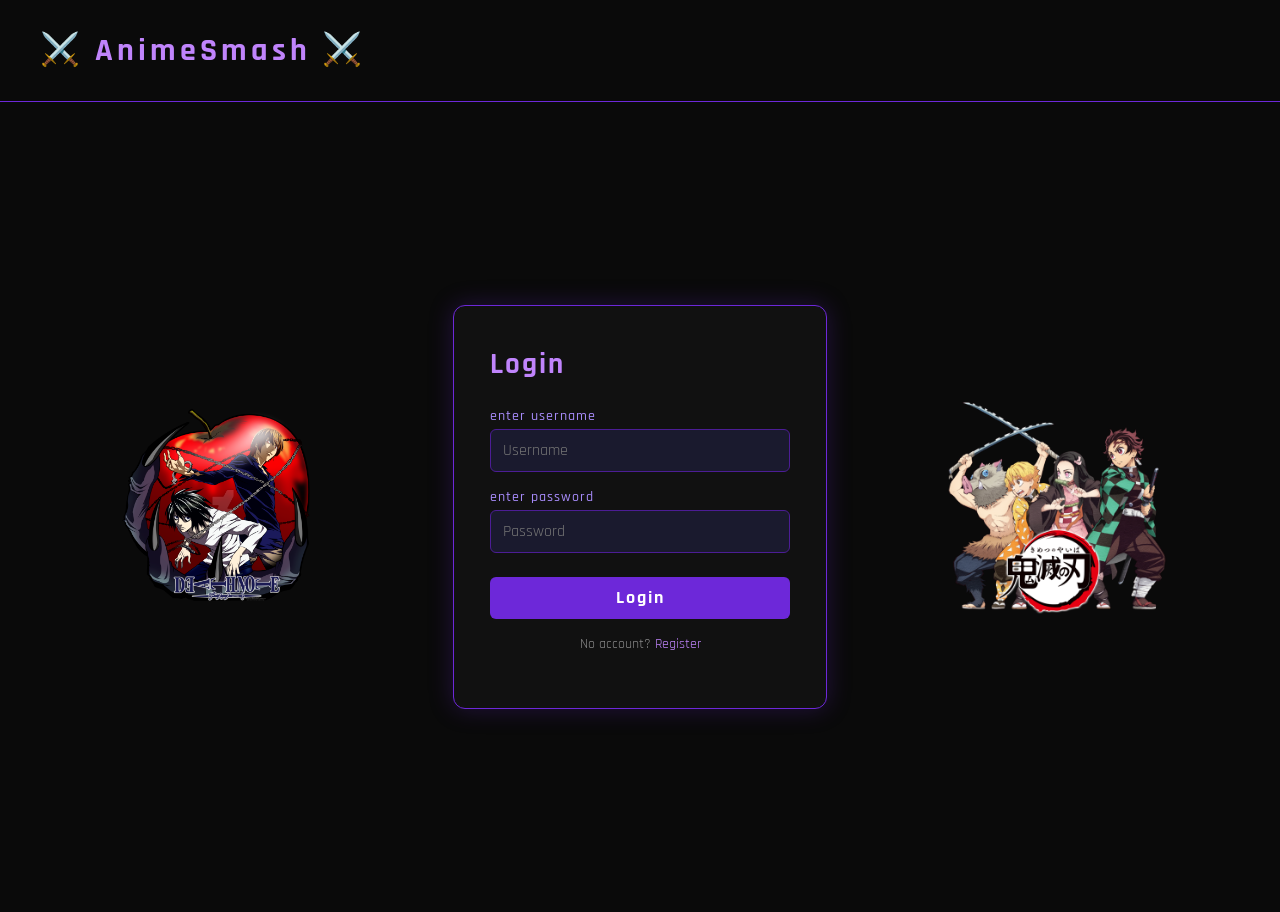
==== index.html @ e08845b7 "initial commit" ====
<!DOCTYPE html>
<html lang="en">
<head>
    <meta charset="UTF-8">
    <meta name="viewport" content="width=device-width, initial-scale=1.0">
    <title>AnimesMash</title>
    <link rel="stylesheet" href="style.css">
</head>
<body>
    <nav>
        <h1>⚔️ AnimeSmash ⚔️</h1>
    </nav>
    <div class="auth-scene">
        <img src="assets/deathnote.png" id="left-char" class="side-img">

        <div id="auth-box">
    <!-- Login Form -->
    <div id="login-form">
        <h2>Login</h2>
        <h5>enter username</h5>
        <input type="text" id="login-username" placeholder="Username">
        <h5>enter password</h5>
        <input type="password" id="login-password" placeholder="Password">
        <button onclick="login()">Login</button>
        <p id="errorMsg" style="color: red;"></p>
        <p>No account? <span onclick="toggleForm()">Register</span></p>
    </div>

    <!-- Register Form -->
    <div id="register-form" style="display:none">
        <h2>Register</h2>
        <input type="text" id="reg-username" placeholder="Username">
        <input type="email" id="reg-email" placeholder="Email">
        <input type="password" id="reg-password" placeholder="Password">
        <button onclick="register()">Register</button>
        <p id="regerrorMsg" style="color: red;"></p>
        <p>Have an account? <span onclick="toggleForm()">Login</span></p>
    </div>
        </div>
        <img src="assets/demonslayer.png" id="right-char" class="side-img">
        <!-- Animation images -->
    <img src="assets/blueball.png" id="blue-ball" class="ball-img" style="display:none">
    <img src="assets/redball.png" id="red-ball" class="ball-img" style="display:none">
    <img src="assets/gojo.png" id="gojo-img" style="display:none; position:absolute; width:350px;">
    <img src="assets/purpleball.png" id="purple-ball" style="display:none; position:absolute; width:120px;">
        <div id="purple-overlay"></div>
    </div>
    <script src="app.js"></script>
    
</body>
</html>
---- style.css ----
@import url('https://fonts.googleapis.com/css2?family=Rajdhani:wght@500;700&display=swap');

body {
    margin: 0;
    min-height: 100vh;
    background: #0a0a0a;
    font-family: 'Rajdhani', sans-serif;
    color: white;
}

nav h1 {
    text-align: center;
    font-size: 2rem;
    color: #c084fc;
    margin: 20px 0;
    letter-spacing: 4px;
}

.auth-scene {
    display: flex;
    align-items: center;
    justify-content: center;
    height: 90vh;
    gap: 120px;
    position: relative;
}

.side-img {
    width: 220px;
    height: 280px;
    object-fit: contain;
}

#auth-box {
    background: #111;
    border: 1px solid #6d28d9;
    border-radius: 12px;
    padding: 40px 36px;
    width: 300px;
    box-shadow: 0 0 24px #6d28d940;
}

#auth-box h2 {
    margin: 0 0 24px 0;
    font-size: 1.8rem;
    color: #c084fc;
    letter-spacing: 2px;
}

#auth-box h5 {
    margin: 0 0 4px 0;
    font-size: 0.85rem;
    color: #a78bfa;
    letter-spacing: 1px;
    font-weight: 500;
}

#auth-box input {
    width: 100%;
    padding: 10px 12px;
    margin-bottom: 16px;
    background: #1a1a2e;
    border: 1px solid #4c1d95;
    border-radius: 6px;
    color: white;
    font-family: 'Rajdhani', sans-serif;
    font-size: 1rem;
    box-sizing: border-box;
}

#auth-box input:focus {
    outline: none;
    border-color: #c084fc;
    box-shadow: 0 0 8px #c084fc60;
}

#auth-box button {
    width: 100%;
    padding: 10px;
    margin-top: 8px;
    background: #6d28d9;
    border: none;
    border-radius: 6px;
    color: white;
    font-family: 'Rajdhani', sans-serif;
    font-size: 1.1rem;
    font-weight: 700;
    letter-spacing: 2px;
    cursor: pointer;
    transition: background 0.3s;
}

#auth-box button:hover {
    background: #c084fc;
}

#auth-box p {
    text-align: center;
    margin-top: 16px;
    font-size: 0.9rem;
    color: #888;
}

#auth-box p span {
    color: #c084fc;
    cursor: pointer;
}

#auth-box p span:hover {
    text-decoration: underline;
}
nav {
    position: sticky;
    top: 0;
    z-index: 10;
    background: #0a0a0a;
    border-bottom: 1px solid #6d28d9;
    padding: 10px 0;
}

#purple-overlay {
    position: fixed;
    top: 50%;
    left: 50%;
    transform: translate(-50%, -50%) scale(0);
    width: 100px;
    height: 100px;
    border-radius: 50%;
    background: #9B30FF;
    box-shadow: 0 0 60px #9B30FF, 0 0 120px #6A0DAD;
    transition: transform 1s ease;
    z-index: 999;
}

.ball-img {
    position: absolute;
    width: 80px;
    height: 80px;
}

@keyframes spin {
    from { transform: rotate(0deg); }
    to { transform: rotate(360deg); }
}

#purple-ball.spinning {
    animation: spin 1s linear infinite;
}

nav {
    display: flex;
    justify-content: space-between;
    align-items: center;
    padding: 10px 40px;
}

#nav-logo {
    height: 60px;
}

.nav-links a {
    color: #c084fc;
    text-decoration: none;
    margin-left: 24px;
    font-size: 1.1rem;
    letter-spacing: 2px;
    transition: color 0.3s;
}

.nav-links a:hover {
    color: white;
}

.home-content {
    display: flex;
    flex-direction: column;
    align-items: center;
    justify-content: center;
    height: 80vh;
    text-align: center;
    padding: 0 20px;
}

.home-content h2 {
    font-size: 2.5rem;
    color: #c084fc;
    letter-spacing: 3px;
    margin-bottom: 16px;
}

.home-content p {
    font-size: 1.1rem;
    color: #aaa;
    max-width: 500px;
    margin-bottom: 32px;
}

.home-content button {
    padding: 14px 40px;
    background: #6d28d9;
    border: none;
    border-radius: 8px;
    color: white;
    font-family: 'Rajdhani', sans-serif;
    font-size: 1.3rem;
    font-weight: 700;
    letter-spacing: 3px;
    cursor: pointer;
    transition: background 0.3s, box-shadow 0.3s;
}

.home-content button:hover {
    background: #c084fc;
    box-shadow: 0 0 20px #c084fc80;
}
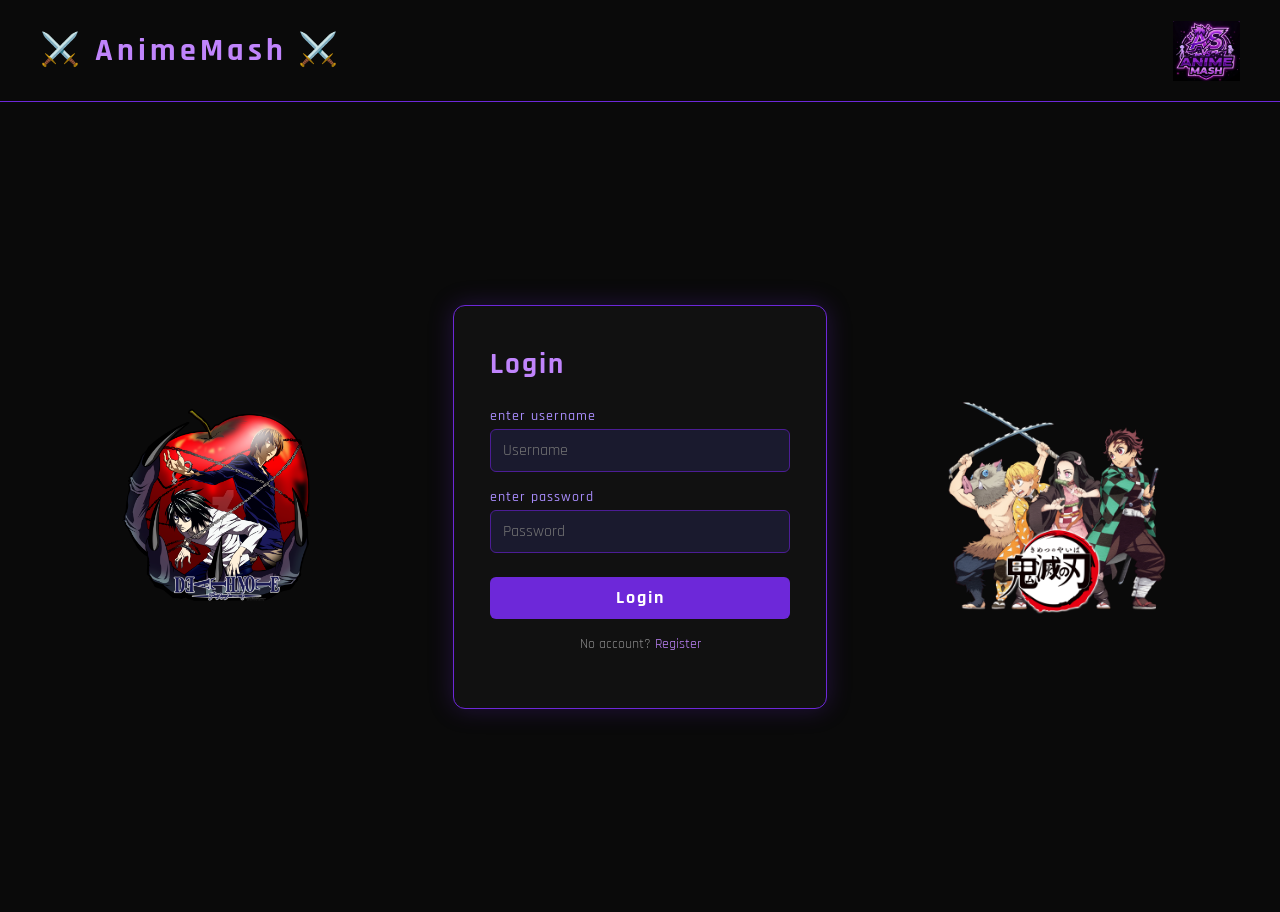
==== commit 1a9cb88d: "added styling" ====
--- a/index.html
+++ b/index.html
@@ -8,7 +8,8 @@
 </head>
 <body>
     <nav>
-        <h1>⚔️ AnimeSmash ⚔️</h1>
+        <h1>⚔️ AnimeMash ⚔️</h1>
+        <img src="assets/logo.png" id="nav-logo" alt="AnimeMash">
     </nav>
     <div class="auth-scene">
         <img src="assets/deathnote.png" id="left-char" class="side-img">
